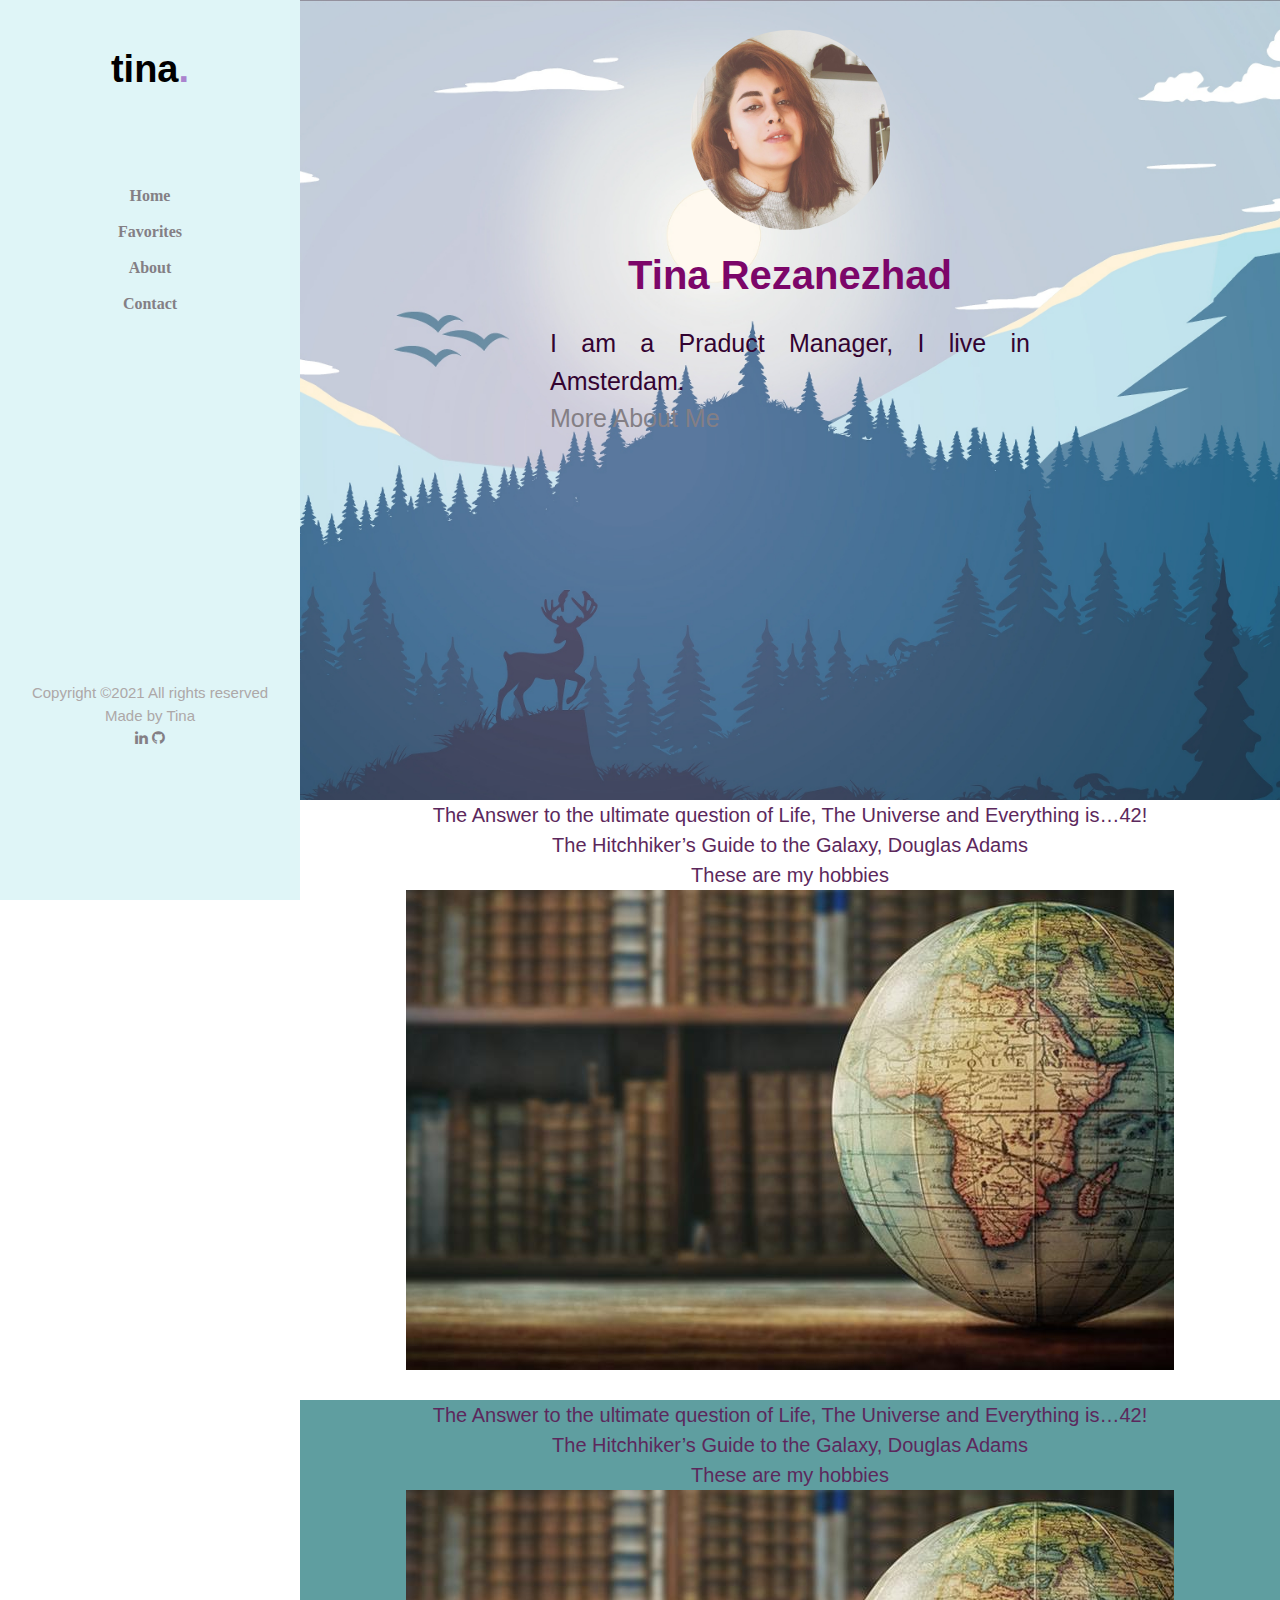
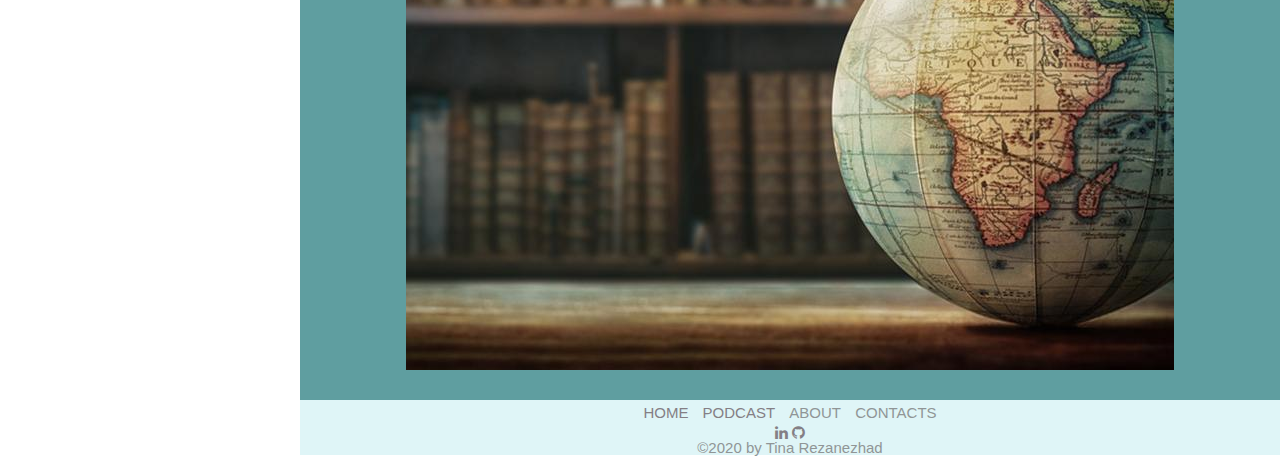
==== index.html @ e265ede6 "first commit" ====
<!DOCTYPE html>
<html>

<head>
    <meta charset="utf-8">
    <meta name="viewport" content="width=device-width, initial-scale=1.0">
    <title>Tina's Website</title>
    <link href="styles/style.css" rel="stylesheet">
    <link rel="preconnect" href="https://fonts.gstatic.com">
    <link rel="preconnect" href="https://fonts.gstatic.com">
    <link
        href="https://fonts.googleapis.com/css2?family=Indie+Flower&family=Playfair+Display:ital,wght@0,400;0,500;1,400&display=swap"
        rel="stylesheet">
    <link rel="stylesheet" href="font-awesome-4.7.0/css/font-awesome.min.css">
</head>

<body>
    <div class="container">
        <div class="sidenav">
            <aside class="side-aside" style="background-color: #DFF5F7">
                <h1 class="h-leftside" <a href="index.html">tina<span style="color: rgb(170, 131, 206);">.</span></a>
                </h1>

                <ul class="left-list">
                    <li><a href="index.html">Home</a></li>
                    <li><a href="favorites.html">Favorites</a></li>
                    <li><a href="about.html">About</a></li>
                    <li><a href="contact.html">Contact</a></li>
                </ul>
                <div class="left-cr">
                    <p> Copyright ©2021 All rights reserved <br> Made by Tina</p>

                    <ul>
                        <a href="https://www.linkedin.com/in/tinarezanezhad/">
                            <i class="fa fa-1x fa-linkedin"> </i>
                        </a>
                        <a href="https://github.com/TinaRezanezhad">
                            <i class="fa fa-1x fa-github"></i>
                        </a>
                    </ul>

                </div>

            </aside>
        </div>

        <div class="main">
            <div class="header">
                <img class=" round-img" src="images/tina-pic.jpeg" alt="My test image">
                <div class="main-p">
                    <h1 class="main-h1">Tina Rezanezhad</h1>
                    <p> I am a Praduct Manager, I live in Amsterdam.</p>
                    <a href="#me">More About Me</a>
                </div>
            </div>

            <div class="section" id="about" style="height: 600px;">
                <div class="hobbies-list">
                    <div class="quotes">
                        <p>The Answer to the ultimate question of Life, The Universe and Everything is…42!</p>
                        <p>The Hitchhiker’s Guide to the Galaxy, Douglas Adams</p>
                        <p class="h-hobbies"> These are my hobbies</p>
                        <img src="images/History.jpeg" alt="History">

                    </div>
                </div>
            </div>

            <div class="section" id="me" style="height: 600px; background-color: cadetblue;">
                <div class="hobbies-list">
                    <div class="quotes">
                        <p>The Answer to the ultimate question of Life, The Universe and Everything is…42!</p>
                        <p>The Hitchhiker’s Guide to the Galaxy, Douglas Adams</p>
                        <p class="h-hobbies"> These are my hobbies</p>
                        <img src="images/History.jpeg" alt="History">

                    </div>
                </div>
            </div>

            <footer>
                <ul>
                    <li> <a href=" www.google.com"> HOME </a></li>
                    <li> <a href="https://castbox.fm/channel/Bright-Camp-id3723975?country=us"> PODCAST </a></li>
                    <li> ABOUT </li>
                    <li> CONTACTS </li>
                </ul>
                <div>
                    <a href="https://www.linkedin.com/in/tinarezanezhad/">
                        <i class="fa fa-1x fa-linkedin"> </i>
                    </a>
                    <a href="https://github.com/TinaRezanezhad">
                        <i class="fa fa-1x fa-github"></i>
                    </a>
                </div>
                <p> ©2020 by Tina Rezanezhad</p>
            </footer>

        </div>

    </div>






    <script src="scripts/main.js"></script>
</body>

</html>
---- styles/style.css ----
/* http://meyerweb.com/eric/tools/css/reset/ 
   v2.0 | 20110126
   License: none (public domain)
*/

html, body, div, span, applet, object, iframe,
h1, h2, h3, h4, h5, h6, p, blockquote, pre,
a, abbr, acronym, address, big, cite, code,
del, dfn, em, img, ins, kbd, q, s, samp,
small, strike, strong, sub, sup, tt, var,
b, u, i, center,
dl, dt, dd, ol, ul, li,
fieldset, form, label, legend,
table, caption, tbody, tfoot, thead, tr, th, td,
article, aside, canvas, details, embed, 
figure, figcaption, footer, header, hgroup, 
menu, nav, output, ruby, section, summary,
time, mark, audio, video {
	margin: 0;
	padding: 0;
	border: 0;
	font-size: 100%;
	font: inherit;
	vertical-align: baseline;
}
/* HTML5 display-role reset for older browsers */
article, aside, details, figcaption, figure, 
footer, header, hgroup, menu, nav, section {
	display: block;
}
body {
  max-width: 1600px;
  line-height: 1;
  margin: 0;
  padding-left: 300px;
}


ol, ul {
	list-style: none;
}
blockquote, q {
	quotes: none;
}
blockquote:before, blockquote:after,
q:before, q:after {
	content: '';
	content: none;
}
table {
	border-collapse: collapse;
	border-spacing: 0;
}

html {
  scroll-behavior: smooth;
}

.header {
  text-align: center;
  margin-top: 0 ;
  padding-top: 0;
  height: 800px;
  background-image: url("../images/main6.jpg");
  background-attachment: fixed;
  background-position: center;
  background-repeat: no-repeat;
  background-size: cover;
}

.main-p {
  color: #330331;
  width: 500px;
  text-align:justify;
  line-height: 1.5;
  margin: auto;
  padding: 10px;
  font-size: 25px;
  font-family: 'Montserrat', sans-serif;
}

/* Clear floats after the columns */
.main:after {
  content: "";
  display: table;
  clear: both;
}

.round-img {
  border-radius: 50%;
  margin-left: auto;
  margin-right: auto;
  margin-top: 30px;
  width: 200px;
  height: 200px;
}

.main-h1 {
font-family:'Poppins', sans-serif;
font-size: 40px;
font-weight: 800;
color: #7c0669;
text-align: center;
margin-bottom: 20px;
}

button {
  position: relative;
  text-align: center;
  margin-left: 180px;
  margin-top: 100px;
  background-color: transparent;
  border-color: transparent;
  text-decoration:underline;
  font-size: 18px;
  color: rgb(114, 26, 114);
}

a {
  text-decoration: none;
}

* {
  box-sizing: border-box;
}

.quotes {
  font-size: 20px;
  color: #5c285c;
  font-weight: 400;
  font-family: serif;
  text-align: center;
  line-height: 1.5;
  padding-right: 0;
  font-family:'Poppins', sans-serif;
}


.main {
  margin-left: 0;
  font-size: 28px;
  padding: 0px 0px;
}

/* @media screen and (max-height: 450px) {
  .sidenav {padding-top: 15px;}
  .sidenav a {font-size: 18px;}
} */


.sidenav {
  background-color: #DFF5F7;
  height: 100%;
  text-align: center;
  width: 300px;
  position: fixed;
  z-index: 1;
  top: 0;
  left: 0;
  overflow-x: hidden;
}

.side-aside {
  padding-top: 50px;
}

.h-leftside {
 font-size: 38px;
 font-weight: 900;
 font-family: "Poppins", Arial, sans-serif;
}

.left-list{
  list-style-type: none;
  margin-top: 100px;
  padding-bottom: 50px;
  margin-bottom: 300px;
  font-weight: 800;
  display: block;
}
a:hover {
  color: rgb(198, 63, 224);
  text-decoration: underline;
}
a:link {
  color: rgb(132, 127, 133);
  background-color: transparent;
  text-decoration: none;
}
a:visited {
  /* color: pink; */
  background-color: transparent;
  text-decoration: none;
}

a:active {
  color: yellow;
  background-color: transparent;
  text-decoration: underline;
}

a:-webkit-any-link {
  cursor: pointer;
}

.left-cr {
  color: #ada8a8;
  font-family:Arial, Helvetica, sans-serif;
  font-size: 15px;
  line-height: 1.5;
  /* padding-bottom: 10px; */
}



.left-list li {
   margin:20px;
  } 

footer {
    color: #909596;  
    padding-right: 0;
    margin-right: 0;
    background-color:#DFF5F7;
    /* padding: 0; */
    text-align: center;
    bottom: 0;
    font-family:sans-serif;
    font-size: 15px;
    text-align: center;
  }
 
footer ul li {
  margin: 5px;
  padding: 0;
  font-family: Haettenschweiler, 'Arial Narrow Bold', sans-serif;
  font-size: 15px;
  font-weight: lighter;
  display: inline-block;
}
.favorite-page-image {
  width: 232.5px;
  height: 270px;
  display: inline-block;
  /* position: absolute; */
  top: 0;
  left: 0;
  right: 0;
  bottom: 0;
  z-index: -1;
  background: #000000;
  cursor: pointer;
  
  /* opacity: 0; */
  /* -moz-transition: all 0.3s ease;
  -o-transition: all 0.3s ease;
  -ms-transition: all 0.3s ease; */
  transition: all 0.3s ease;
}
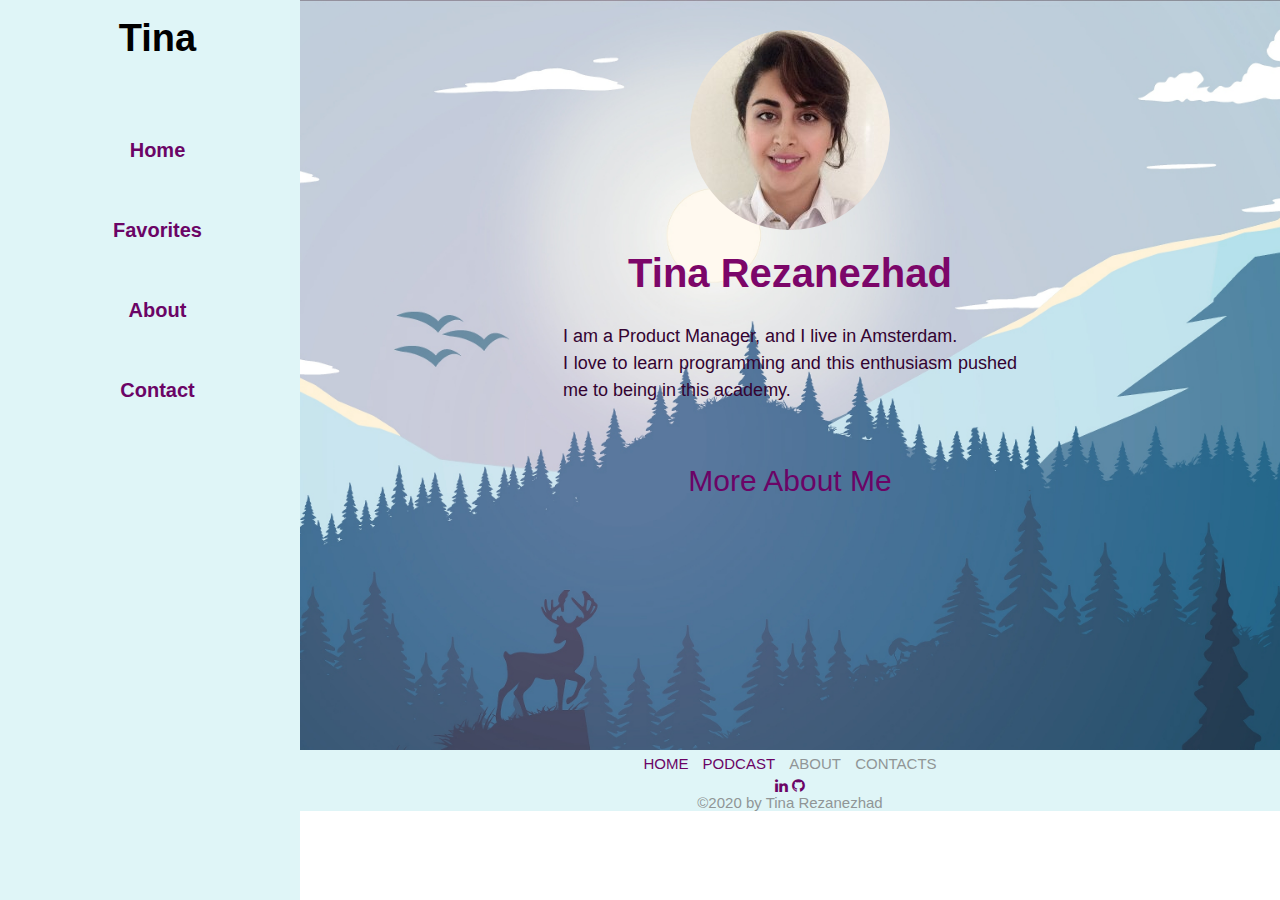
==== commit fade48e5: "first version of responsive layout" ====
--- a/index.html
+++ b/index.html
@@ -1,111 +1,84 @@
 <!DOCTYPE html>
 <html>
+<title>Tina's Website</title>
+<meta charset="UTF-8">
+<meta name="viewport" content="width=device-width, initial-scale=1">
+<link rel="stylesheet" href="styles/style.css">
+<link rel="stylesheet" href="https://cdnjs.cloudflare.com/ajax/libs/font-awesome/4.7.0/css/font-awesome.min.css">
 
-<head>
-    <meta charset="utf-8">
-    <meta name="viewport" content="width=device-width, initial-scale=1.0">
-    <title>Tina's Website</title>
-    <link href="styles/style.css" rel="stylesheet">
-    <link rel="preconnect" href="https://fonts.gstatic.com">
-    <link rel="preconnect" href="https://fonts.gstatic.com">
-    <link
-        href="https://fonts.googleapis.com/css2?family=Indie+Flower&family=Playfair+Display:ital,wght@0,400;0,500;1,400&display=swap"
-        rel="stylesheet">
-    <link rel="stylesheet" href="font-awesome-4.7.0/css/font-awesome.min.css">
-</head>
+<body style="max-width: 1600px;" class="content">
+    <!-- Sidebar/menu -->
+    <nav class="sidebar animate-left" id="mySidebar" style=" z-index:3;width:300px;background-color: #DFF5F7;"><br>
+        <div class="container">
+            <h1 class="h-leftside"><b>Tina</b></h1>
+        </div>
+        <div>
+            <ul class="left-list">
+                <li><a href="index.html">Home</a></li>
+                <li><a href="favorites.html">Favorites</a></li>
+                <li><a href="about.html">About</a></li>
+                <li><a href="contact.html">Contact</a></li>
+            </ul>
+        </div>
+    </nav>
 
-<body>
-    <div class="container">
-        <div class="sidenav">
-            <aside class="side-aside" style="background-color: #DFF5F7">
-                <h1 class="h-leftside" <a href="index.html">tina<span style="color: rgb(170, 131, 206);">.</span></a>
-                </h1>
 
-                <ul class="left-list">
-                    <li><a href="index.html">Home</a></li>
-                    <li><a href="favorites.html">Favorites</a></li>
-                    <li><a href="about.html">About</a></li>
-                    <li><a href="contact.html">Contact</a></li>
-                </ul>
-                <div class="left-cr">
-                    <p> Copyright ©2021 All rights reserved <br> Made by Tina</p>
+    <!-- Overlay effect when opening sidebar on small screens -->
+    <div class="overlay animate-opacity" onclick="close_menu()" title="close side menu" id="myOverlay"></div>
 
-                    <ul>
-                        <a href="https://www.linkedin.com/in/tinarezanezhad/">
-                            <i class="fa fa-1x fa-linkedin"> </i>
-                        </a>
-                        <a href="https://github.com/TinaRezanezhad">
-                            <i class="fa fa-1x fa-github"></i>
-                        </a>
-                    </ul>
-
-                </div>
-
-            </aside>
-        </div>
-
-        <div class="main">
-            <div class="header">
-                <img class=" round-img" src="images/tina-pic.jpeg" alt="My test image">
+    <!-- !PAGE CONTENT! -->
+    <div class="main" style="margin-left:300px">
+        <header class=" header container" id="portfolio">
+            <span class="button hide-large xxlarge burger hover-text-grey" onclick="show_menu()"><i
+                    class="fa fa-bars"></i></span>
+            <div>
+                <img class="round-img" src="images/0.jpeg" alt="My round image">
                 <div class="main-p">
                     <h1 class="main-h1">Tina Rezanezhad</h1>
-                    <p> I am a Praduct Manager, I live in Amsterdam.</p>
-                    <a href="#me">More About Me</a>
+                    <p> I am a Product Manager, and I live in Amsterdam. <br>
+                        I love to learn programming and this enthusiasm pushed me to being in this academy.
+                    </p>
+                </div>
+                <div style="color: rgb(173, 6, 159); margin-top: 50px; font-size: 30px;"><a href="#me">More About Me</a>
                 </div>
             </div>
 
-            <div class="section" id="about" style="height: 600px;">
-                <div class="hobbies-list">
-                    <div class="quotes">
-                        <p>The Answer to the ultimate question of Life, The Universe and Everything is…42!</p>
-                        <p>The Hitchhiker’s Guide to the Galaxy, Douglas Adams</p>
-                        <p class="h-hobbies"> These are my hobbies</p>
-                        <img src="images/History.jpeg" alt="History">
+        </header>
 
-                    </div>
-                </div>
-            </div>
-
-            <div class="section" id="me" style="height: 600px; background-color: cadetblue;">
-                <div class="hobbies-list">
-                    <div class="quotes">
-                        <p>The Answer to the ultimate question of Life, The Universe and Everything is…42!</p>
-                        <p>The Hitchhiker’s Guide to the Galaxy, Douglas Adams</p>
-                        <p class="h-hobbies"> These are my hobbies</p>
-                        <img src="images/History.jpeg" alt="History">
-
-                    </div>
-                </div>
-            </div>
-
-            <footer>
+        <footer>
+            <div>
                 <ul>
                     <li> <a href=" www.google.com"> HOME </a></li>
                     <li> <a href="https://castbox.fm/channel/Bright-Camp-id3723975?country=us"> PODCAST </a></li>
                     <li> ABOUT </li>
                     <li> CONTACTS </li>
                 </ul>
-                <div>
-                    <a href="https://www.linkedin.com/in/tinarezanezhad/">
-                        <i class="fa fa-1x fa-linkedin"> </i>
-                    </a>
-                    <a href="https://github.com/TinaRezanezhad">
-                        <i class="fa fa-1x fa-github"></i>
-                    </a>
-                </div>
-                <p> ©2020 by Tina Rezanezhad</p>
-            </footer>
-
-        </div>
+            </div>
+            <div>
+                <a href="https://www.linkedin.com/in/tinarezanezhad/"><i class="fa fa-1x fa-linkedin"> </i>
+                </a>
+                <a href="https://github.com/TinaRezanezhad"><i class="fa fa-1x fa-github"></i>
+                </a>
+            </div>
+            <p> ©2020 by Tina Rezanezhad</p>
+        </footer>
 
     </div>
 
+    <!-- End page content -->
 
+    <script>
+        function show_menu() {
+            document.getElementById("mySidebar").style.display = "block";
+            document.getElementById("myOverlay").style.display = "block";
+        }
 
+        function close_menu() {
+            document.getElementById("mySidebar").style.display = "none";
+            document.getElementById("myOverlay").style.display = "none";
+        }
+    </script>
 
-
-
-    <script src="scripts/main.js"></script>
 </body>
 
 </html>--- a/styles/style.css
+++ b/styles/style.css
@@ -1,89 +1,403 @@
-/* http://meyerweb.com/eric/tools/css/reset/ 
-   v2.0 | 20110126
-   License: none (public domain)
-*/
-
-html, body, div, span, applet, object, iframe,
-h1, h2, h3, h4, h5, h6, p, blockquote, pre,
-a, abbr, acronym, address, big, cite, code,
-del, dfn, em, img, ins, kbd, q, s, samp,
-small, strike, strong, sub, sup, tt, var,
-b, u, i, center,
-dl, dt, dd, ol, ul, li,
-fieldset, form, label, legend,
-table, caption, tbody, tfoot, thead, tr, th, td,
-article, aside, canvas, details, embed, 
-figure, figcaption, footer, header, hgroup, 
-menu, nav, output, ruby, section, summary,
-time, mark, audio, video {
-	margin: 0;
-	padding: 0;
-	border: 0;
-	font-size: 100%;
-	font: inherit;
-	vertical-align: baseline;
-}
-/* HTML5 display-role reset for older browsers */
-article, aside, details, figcaption, figure, 
-footer, header, hgroup, menu, nav, section {
-	display: block;
-}
+html,
+body,
+div,
+span,
+applet,
+object,
+iframe,
+h1,
+h2,
+h3,
+h4,
+h5,
+h6,
+p,
+blockquote,
+pre,
+a,
+abbr,
+acronym,
+address,
+big,
+cite,
+code,
+del,
+dfn,
+em,
+img,
+ins,
+kbd,
+q,
+s,
+samp,
+small,
+strike,
+strong,
+sub,
+sup,
+tt,
+var,
+b,
+u,
+i,
+center,
+dl,
+dt,
+dd,
+ol,
+ul,
+li,
+fieldset,
+form,
+label,
+legend,
+table,
+caption,
+tbody,
+tfoot,
+thead,
+tr,
+th,
+td,
+article,
+aside,
+canvas,
+details,
+embed,
+figure,
+figcaption,
+footer,
+header,
+hgroup,
+menu,
+nav,
+output,
+ruby,
+section,
+summary,
+time,
+mark,
+audio,
+video {
+  margin: 0;
+  padding: 0;
+  border: 0;
+  font-size: 100%;
+  font: inherit;
+  vertical-align: baseline;
+}
+
+body,
+h1,
+h2,
+h3,
+h4,
+h5,
+h6 {
+  font-family: "Raleway", sans-serif
+}
+
+html {
+  box-sizing: border-box;
+}
+
+*,
+*:before,
+*:after {
+  box-sizing: inherit;
+}
+
+/* Extract from normalize.css by Nicolas Gallagher and Jonathan Neal git.io/normalize */
+html {
+  -ms-text-size-adjust: 100%;
+  -webkit-text-size-adjust: 100%;
+}
+
 body {
-  max-width: 1600px;
-  line-height: 1;
   margin: 0;
-  padding-left: 300px;
-}
-
-
-ol, ul {
-	list-style: none;
-}
-blockquote, q {
-	quotes: none;
-}
-blockquote:before, blockquote:after,
-q:before, q:after {
-	content: '';
-	content: none;
-}
-table {
-	border-collapse: collapse;
-	border-spacing: 0;
+}
+
+article,
+aside,
+details,
+figcaption,
+figure,
+footer,
+header,
+main,
+menu,
+nav,
+section {
+  display: block;
+}
+
+summary {
+  display: list-item;
+}
+
+audio,
+canvas,
+progress,
+video {
+  display: inline-block;
+}
+
+progress {
+  vertical-align: baseline;
+}
+
+audio:not([controls]) {
+  display: none;
+  height: 0;
+}
+
+[hidden],
+template {
+  display: none;
+}
+
+a {
+  background-color: transparent;
+  text-decoration: none;
+  color: #6b0466;
+}
+
+a:active,
+a:hover {
+  outline-width: 0;
+  color: rgb(216, 53, 167);
+}
+
+abbr[title] {
+  border-bottom: none;
+  text-decoration: underline;
+  text-decoration: underline dotted;
+}
+
+b,
+strong {
+  font-weight: bolder;
+}
+
+dfn {
+  font-style: italic;
+}
+
+mark {
+  background: #ff0;
+  color: #000;
+}
+
+small {
+  font-size: 80%;
+}
+
+sub,
+sup {
+  font-size: 75%;
+  line-height: 0;
+  position: relative;
+  vertical-align: baseline;
+}
+
+sub {
+  bottom: -0.25em;
+}
+
+sup {
+  top: -0.5em;
+}
+
+figure {
+  margin: 1em 40px;
+}
+
+img {
+  border-style: none;
+}
+
+code,
+kbd,
+pre,
+samp {
+  font-family: monospace, monospace;
+  font-size: 1em;
+}
+
+hr {
+  box-sizing: content-box;
+  height: 0;
+  overflow: visible;
+}
+
+button,
+input,
+select,
+textarea,
+optgroup {
+  font: inherit;
+  margin: 0;
+}
+
+optgroup {
+  font-weight: bold;
+}
+
+button,
+input {
+  overflow: cble;
+}
+
+button,
+select {
+  text-transform: none;
+}
+
+button,
+[type="button"],
+[type="reset"],
+[type="submit"] {
+  -webkit-appearance: button;
+}
+
+button::-moz-focus-inner,
+[type="button"]::-moz-focus-inner,
+[type="reset"]::-moz-focus-inner,
+[type="submit"]::-moz-focus-inner {
+  border-style: none;
+  padding: 0;
+}
+
+button:-moz-focusring,
+[type="button"]:-moz-focusring,
+[type="reset"]:-moz-focusring,
+[type="submit"]:-moz-focusring {
+  outline: 1px dotted ButtonText;
+}
+
+fieldset {
+  border: 1px solid #c0c0c0;
+  margin: 0 2px;
+  padding: 0.35em 0.625em 0.75em;
+}
+
+legend {
+  color: inherit;
+  display: table;
+  max-width: 100%;
+  padding: 0;
+  white-space: normal;
+}
+
+textarea {
+  overflow: auto;
+}
+
+[type="checkbox"],
+[type="radio"] {
+  padding: 0;
+}
+
+[type="number"]::-webkit-inner-spin-button,
+[type="number"]::-webkit-outer-spin-button {
+  height: auto;
+}
+
+[type="search"] {
+  -webkit-appearance: textfield;
+  outline-offset: -2px;
+}
+
+[type="search"]::-webkit-search-decoration {
+  -webkit-appearance: none;
+}
+
+::-webkit-file-upload-button {
+  -webkit-appearance: button;
+  font: inherit;
+}
+
+/* End extract */
+
+/* My CSS */
+html,
+body {
+  font-family: Verdana, sans-serif;
+  font-size: 15px;
+  /* line-height: 1.5; */
 }
 
 html {
-  scroll-behavior: smooth;
-}
-
-.header {
-  text-align: center;
-  margin-top: 0 ;
-  padding-top: 0;
-  height: 800px;
-  background-image: url("../images/main6.jpg");
-  background-attachment: fixed;
-  background-position: center;
-  background-repeat: no-repeat;
-  background-size: cover;
-}
-
-.main-p {
-  color: #330331;
-  width: 500px;
-  text-align:justify;
-  line-height: 1.5;
-  margin: auto;
-  padding: 10px;
-  font-size: 25px;
-  font-family: 'Montserrat', sans-serif;
-}
-
-/* Clear floats after the columns */
-.main:after {
-  content: "";
-  display: table;
-  clear: both;
+  overflow-x: hidden;
+}
+
+.content {
+  margin-left: auto;
+  margin-right: auto;
+}
+
+.sidebar {
+  height: 100%;
+  width: 300px;
+  background-color: #fff;
+  position: fixed !important;
+  z-index: 3;
+  overflow: auto;
+  padding-left: 15px;
+  text-align: center;
+}
+
+.side-aside {
+  padding-top: 50px;
+}
+
+.h-leftside {
+  font-size: 38px;
+  font-weight: 900;
+  font-family: "Poppins", Arial, sans-serif;
+}
+
+.left-list {
+  list-style-type: none;
+  margin-top: 50px;
+  padding-bottom: 50px;
+  margin-bottom: 200px;
+  font-weight: 800;
+  display: block;
+  line-height: 4;
+  font-size: 20px;
+  font-weight: 400px;
+}
+
+.animate-left {
+  position: relative;
+  animation: animateleft 0.4s;
+}
+
+@keyframes animateleft {
+  from {
+    left: -300px;
+    opacity: 0;
+  }
+
+  to {
+    left: 0;
+    opacity: 1;
+  }
+}
+
+.animate-opacity {
+  animation: opac 0.8s;
+}
+
+@keyframes opac {
+  from {
+    opacity: 0;
+  }
+
+  to {
+    opacity: 1;
+  }
 }
 
 .round-img {
@@ -95,167 +409,190 @@
   height: 200px;
 }
 
-.main-h1 {
-font-family:'Poppins', sans-serif;
-font-size: 40px;
-font-weight: 800;
-color: #7c0669;
-text-align: center;
-margin-bottom: 20px;
-}
-
-button {
-  position: relative;
-  text-align: center;
-  margin-left: 180px;
-  margin-top: 100px;
-  background-color: transparent;
-  border-color: transparent;
-  text-decoration:underline;
-  font-size: 18px;
-  color: rgb(114, 26, 114);
-}
-
-a {
-  text-decoration: none;
-}
-
-* {
-  box-sizing: border-box;
-}
-
-.quotes {
-  font-size: 20px;
-  color: #5c285c;
-  font-weight: 400;
-  font-family: serif;
-  text-align: center;
-  line-height: 1.5;
-  padding-right: 0;
-  font-family:'Poppins', sans-serif;
-}
-
-
-.main {
-  margin-left: 0;
-  font-size: 28px;
-  padding: 0px 0px;
-}
-
-/* @media screen and (max-height: 450px) {
-  .sidenav {padding-top: 15px;}
-  .sidenav a {font-size: 18px;}
-} */
-
-
-.sidenav {
-  background-color: #DFF5F7;
+div img {
+  border-radius: 50%;
+  margin-left: auto;
+  margin-right: auto;
+  margin-top: 30px;
+  width: 200px;
+  height: 200px;
+}
+
+.overlay {
+  cursor: pointer;
+  position: fixed;
+  display: none;
+  width: 100%;
   height: 100%;
-  text-align: center;
-  width: 300px;
-  position: fixed;
-  z-index: 1;
-  top: 0;
-  left: 0;
-  overflow-x: hidden;
-}
-
-.side-aside {
-  padding-top: 50px;
-}
-
-.h-leftside {
- font-size: 38px;
- font-weight: 900;
- font-family: "Poppins", Arial, sans-serif;
-}
-
-.left-list{
-  list-style-type: none;
-  margin-top: 100px;
-  padding-bottom: 50px;
-  margin-bottom: 300px;
-  font-weight: 800;
-  display: block;
-}
-a:hover {
-  color: rgb(198, 63, 224);
-  text-decoration: underline;
-}
-a:link {
-  color: rgb(132, 127, 133);
-  background-color: transparent;
-  text-decoration: none;
-}
-a:visited {
-  /* color: pink; */
-  background-color: transparent;
-  text-decoration: none;
-}
-
-a:active {
-  color: yellow;
-  background-color: transparent;
-  text-decoration: underline;
-}
-
-a:-webkit-any-link {
-  cursor: pointer;
-}
-
-.left-cr {
-  color: #ada8a8;
-  font-family:Arial, Helvetica, sans-serif;
-  font-size: 15px;
-  line-height: 1.5;
-  /* padding-bottom: 10px; */
-}
-
-
-
-.left-list li {
-   margin:20px;
-  } 
-
-footer {
-    color: #909596;  
-    padding-right: 0;
-    margin-right: 0;
-    background-color:#DFF5F7;
-    /* padding: 0; */
-    text-align: center;
-    bottom: 0;
-    font-family:sans-serif;
-    font-size: 15px;
-    text-align: center;
-  }
- 
-footer ul li {
-  margin: 5px;
-  padding: 0;
-  font-family: Haettenschweiler, 'Arial Narrow Bold', sans-serif;
-  font-size: 15px;
-  font-weight: lighter;
-  display: inline-block;
-}
-.favorite-page-image {
-  width: 232.5px;
-  height: 270px;
-  display: inline-block;
-  /* position: absolute; */
   top: 0;
   left: 0;
   right: 0;
   bottom: 0;
-  z-index: -1;
-  background: #000000;
+  background-color: rgba(0, 0, 0, 0.5);
+  z-index: 2;
+}
+
+.main {
+  margin-left: 300px;
+  transition: margin-left 0.4s;
+}
+
+.main-h1 {
+  font-family: 'Poppins', sans-serif;
+  font-size: 40px;
+  font-weight: 800;
+  color: #7c0669;
+  text-align: center;
+  margin-bottom: 20px;
+}
+
+.h-hobbies {
+  color: #6b0466;
+  font-size: 30px;
+  font-weight: 50px;
+  margin-left: 350px;
+}
+
+figure {
+  width: 40%;
+  text-align: center;
+  font-style: italic;
+  font-weight: 200px;
+  font-size: 15px;
+  /* text-indent: 0; */
+  border: none;
+  margin: 0.5em;
+  padding: 0.5em;
+  display: inline-block;
+}
+
+
+.button {
+  border: none;
+  display: inline-block;
+  padding: 8px 16px;
+  vertical-align: middle;
+  overflow: hidden;
+  text-decoration: none;
+  color: inherit;
+  background-color: inherit;
+  text-align: center;
   cursor: pointer;
-  
-  /* opacity: 0; */
-  /* -moz-transition: all 0.3s ease;
-  -o-transition: all 0.3s ease;
-  -ms-transition: all 0.3s ease; */
-  transition: all 0.3s ease;
-}
-
-
+  white-space: nowrap;
+  width: 100%;
+  text-align: left;
+  padding: 8px 16px;
+  font-size: 36px !important;
+
+  -webkit-touch-callout: none;
+  -webkit-user-select: none;
+  -khtml-user-select: none;
+  -moz-user-select: none;
+  -ms-user-select: none;
+  user-select: none;
+}
+
+
+.button:disabled {
+  cursor: not-allowed;
+  opacity: 0.3;
+}
+
+.button:hover {
+  color: #000 !important;
+  background-color: #ccc !important;
+}
+
+
+.hover-text-grey:hover {
+  color: #757575 !important;
+}
+
+.container:after,
+.container:before {
+  content: "";
+  display: table;
+  clear: both;
+}
+
+.container {
+  padding: 0.01em 16px;
+}
+
+footer {
+  color: #909596;
+  background-color: #dff5f7;
+  text-align: center;
+  bottom: 0;
+  font-family: sans-serif;
+  font-size: 15px;
+  text-align: center;
+}
+
+footer ul li {
+  margin: 5px;
+  padding: 0;
+  font-family: Haettenschweiler, "Arial Narrow Bold", sans-serif;
+  font-size: 15px;
+  font-weight: lighter;
+  display: inline-block;
+}
+
+.main-p {
+  color: #330331;
+  width: 500px;
+  text-align: justify;
+  line-height: 1.5;
+  margin: auto;
+  padding: 10px;
+  font-size: 25px;
+  font-family: "Montserrat", sans-serif;
+}
+
+.header {
+  text-align: center;
+  margin-top: 0;
+  padding-top: 0;
+  height: 750px;
+  background-image: url("../images/main6.jpg");
+  background-attachment: fixed;
+  background-position: center;
+  background-repeat: no-repeat;
+  background-size: cover;
+}
+
+@media (min-width: 993px) {
+  .sidebar {
+    display: block !important;
+  }
+
+  .overlay {
+    display: none !important;
+  }
+
+  .burger {
+    display: none !important;
+  }
+
+  .main-p {
+    width: 50%;
+    font-size: 18px;
+  }
+}
+
+@media (max-width: 992px) {
+  .sidebar {
+    display: none;
+  }
+
+  .main {
+    margin-left: 0 !important;
+    margin-right: 0 !important;
+  }
+
+  .main-p {
+    width: 100%;
+    font-size: 20px;
+    color: rgb(223, 205, 205);
+  }
+}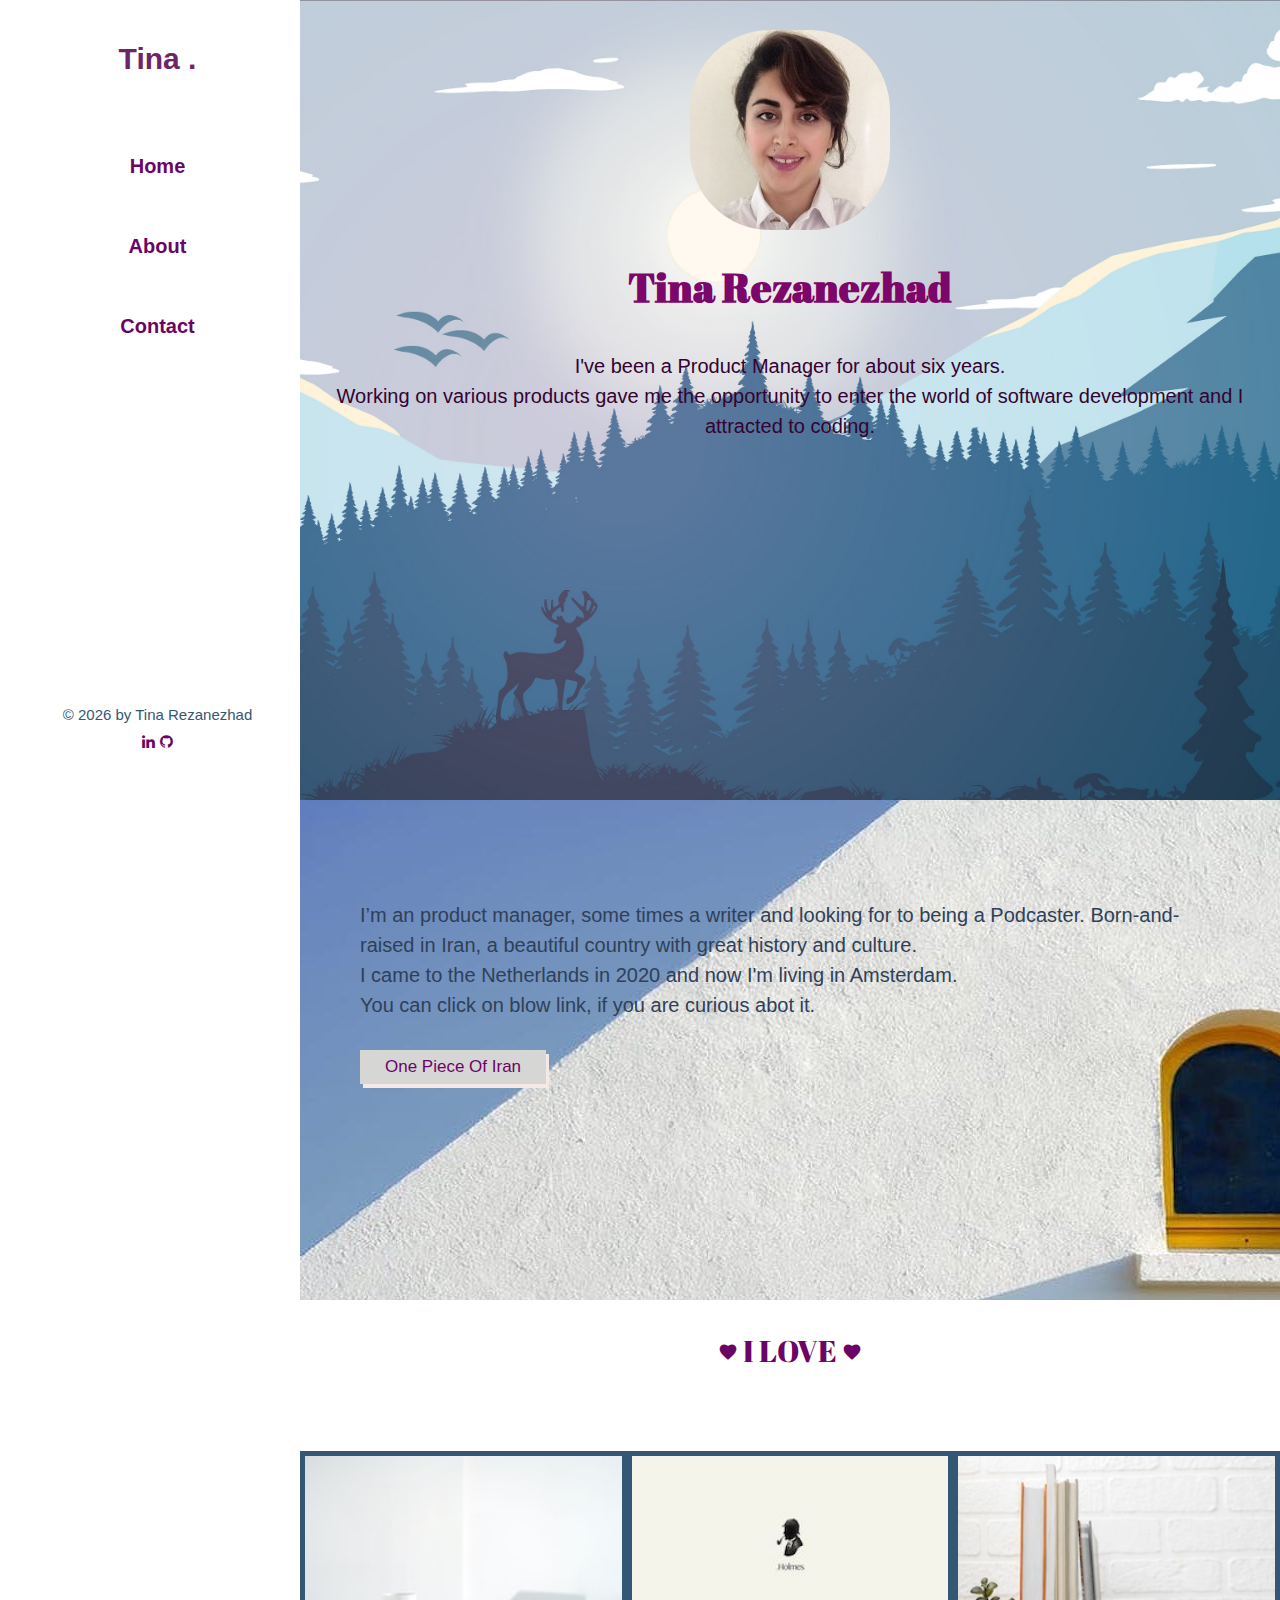
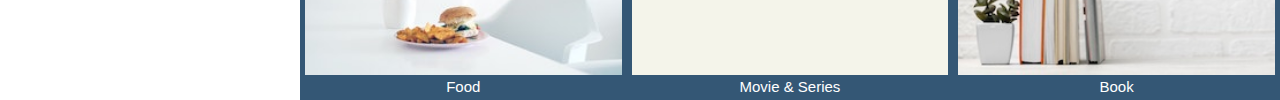
==== commit 1631c024: "new version of my site" ====
--- a/index.html
+++ b/index.html
@@ -4,64 +4,103 @@
 <meta charset="UTF-8">
 <meta name="viewport" content="width=device-width, initial-scale=1">
 <link rel="stylesheet" href="styles/style.css">
+<!-- <link rel="javascript" href="scripts/main.js"> -->
+<script type="text/javascript" src="main.js"></script>
+<!-- <link rel="stylesheet" href="https://fonts.googleapis.com/icon?family=Material+Icons"> -->
+<link href="https://fonts.googleapis.com/icon?family=Material+Icons" rel="stylesheet">
+<link rel="preconnect" href="https://fonts.gstatic.com">
+<link href="https://fonts.googleapis.com/css2?family=Abril+Fatface&display=swap" rel="stylesheet">
+
 <link rel="stylesheet" href="https://cdnjs.cloudflare.com/ajax/libs/font-awesome/4.7.0/css/font-awesome.min.css">
+<link rel="icon" type="image/svg+xml" href="images/favicon.png">
 
 <body style="max-width: 1600px;" class="content">
     <!-- Sidebar/menu -->
-    <nav class="sidebar animate-left" id="mySidebar" style=" z-index:3;width:300px;background-color: #DFF5F7;"><br>
-        <div class="container">
-            <h1 class="h-leftside"><b>Tina</b></h1>
-        </div>
+    <nav class="sidebar animate-left" id="mySidebar" style=" z-index:3;width:300px;background-color: #FFFFFF;"><br>
+        <h1 class="nav-h">Tina <span>.</span></h1>
         <div>
             <ul class="left-list">
                 <li><a href="index.html">Home</a></li>
-                <li><a href="favorites.html">Favorites</a></li>
-                <li><a href="about.html">About</a></li>
-                <li><a href="contact.html">Contact</a></li>
+                <li><a href="#about">About</a></li>
+                <li><a href="#contact">Contact</a></li>
             </ul>
         </div>
+        <div style="margin-top: 290px;">
+            <p style="color: #345775;"> &copy; <span id="year"></span> by Tina Rezanezhad</p>
+            <div style="text-align: center; margin-top: 10px;">
+                <a href="https://www.linkedin.com/in/tinarezanezhad/"><i class="fa fa-1x fa-linkedin"> </i>
+                </a>
+                <a href="https://github.com/TinaRezanezhad"><i class="fa fa-1x fa-github"></i>
+                </a>
+            </div>
+            <div>
+                <h3></h3>
+                <p id="curday"></p>
+            </div>
+        </div>
     </nav>
+
 
 
     <!-- Overlay effect when opening sidebar on small screens -->
     <div class="overlay animate-opacity" onclick="close_menu()" title="close side menu" id="myOverlay"></div>
 
     <!-- !PAGE CONTENT! -->
-    <div class="main" style="margin-left:300px">
-        <header class=" header container" id="portfolio">
+    <div class="main">
+        <header class="header" id="portfolio">
             <span class="button hide-large xxlarge burger hover-text-grey" onclick="show_menu()"><i
                     class="fa fa-bars"></i></span>
             <div>
-                <img class="round-img" src="images/0.jpeg" alt="My round image">
-                <div class="main-p">
+                <img class="round-img" src="images/mypic.jpeg" alt="My round image">
+                <div>
                     <h1 class="main-h1">Tina Rezanezhad</h1>
-                    <p> I am a Product Manager, and I live in Amsterdam. <br>
-                        I love to learn programming and this enthusiasm pushed me to being in this academy.
+                    <p class="main-p"> I've been a Product Manager for about six years. <br>
+                        Working on various products gave me the opportunity to enter the world of software
+                        development and I attracted to coding. <br>
                     </p>
-                </div>
-                <div style="color: rgb(173, 6, 159); margin-top: 50px; font-size: 30px;"><a href="#me">More About Me</a>
                 </div>
             </div>
 
         </header>
 
-        <footer>
-            <div>
-                <ul>
-                    <li> <a href=" www.google.com"> HOME </a></li>
-                    <li> <a href="https://castbox.fm/channel/Bright-Camp-id3723975?country=us"> PODCAST </a></li>
-                    <li> ABOUT </li>
-                    <li> CONTACTS </li>
-                </ul>
+        <!-- About me -->
+        <div class="aboutme" id="about">
+
+            <p class="aboutme-p"> I’m an product manager, some times a writer and looking for to being a Podcaster.
+                Born-and-raised in
+                Iran, a beautiful country with great
+                history and culture. <br>
+                I came to the Netherlands in 2020 and now I'm living in Amsterdam. <br>
+                You can click on blow link, if you are curious abot it.
+            </p>
+            <button class="aboutme-button">
+                <a href="Iran.html"> One Piece Of Iran</a>
+            </button>
+
+        </div>
+
+        <div style="padding: 30px;">
+            <p class="h-hobbies" style="margin-bottom: 50px;"><i style="font-size: 20px;"
+                    class="material-icons">favorite</i>
+                I LOVE <i style="font-size: 20px;" class="material-icons">favorite</i></p>
+        </div>
+
+        <div style="background-color: #345775;" class="row">
+            <div class="column">
+                <img src="images/food.jpeg" alt="Food" style="width:100%">
+                <p style="text-align: center; color: #FFFFFF;">Food</p>
             </div>
-            <div>
-                <a href="https://www.linkedin.com/in/tinarezanezhad/"><i class="fa fa-1x fa-linkedin"> </i>
-                </a>
-                <a href="https://github.com/TinaRezanezhad"><i class="fa fa-1x fa-github"></i>
-                </a>
+
+            <div class="column">
+                <img src="images/movie.jpg" alt="Movie" style="width:100%">
+                <p style="text-align: center; color: #FFFFFF;">Movie & Series</p>
             </div>
-            <p> ©2020 by Tina Rezanezhad</p>
-        </footer>
+            <div class="column">
+                <img src="images/newbook.jpg" alt="Book" style="width:100%">
+                <p style="text-align: center; color: #FFFFFF;">Book</p>
+
+            </div>
+        </div>
 
     </div>
 
@@ -77,6 +116,8 @@
             document.getElementById("mySidebar").style.display = "none";
             document.getElementById("myOverlay").style.display = "none";
         }
+
+        document.getElementById("year").innerHTML = new Date().getFullYear();
     </script>
 
 </body>
--- a/styles/style.css
+++ b/styles/style.css
@@ -5,12 +5,6 @@
 applet,
 object,
 iframe,
-h1,
-h2,
-h3,
-h4,
-h5,
-h6,
 p,
 blockquote,
 pre,
@@ -88,7 +82,6 @@
 }
 
 body,
-h1,
 h2,
 h3,
 h4,
@@ -135,26 +128,6 @@
   display: list-item;
 }
 
-audio,
-canvas,
-progress,
-video {
-  display: inline-block;
-}
-
-progress {
-  vertical-align: baseline;
-}
-
-audio:not([controls]) {
-  display: none;
-  height: 0;
-}
-
-[hidden],
-template {
-  display: none;
-}
 
 a {
   background-color: transparent;
@@ -168,90 +141,6 @@
   color: rgb(216, 53, 167);
 }
 
-abbr[title] {
-  border-bottom: none;
-  text-decoration: underline;
-  text-decoration: underline dotted;
-}
-
-b,
-strong {
-  font-weight: bolder;
-}
-
-dfn {
-  font-style: italic;
-}
-
-mark {
-  background: #ff0;
-  color: #000;
-}
-
-small {
-  font-size: 80%;
-}
-
-sub,
-sup {
-  font-size: 75%;
-  line-height: 0;
-  position: relative;
-  vertical-align: baseline;
-}
-
-sub {
-  bottom: -0.25em;
-}
-
-sup {
-  top: -0.5em;
-}
-
-figure {
-  margin: 1em 40px;
-}
-
-img {
-  border-style: none;
-}
-
-code,
-kbd,
-pre,
-samp {
-  font-family: monospace, monospace;
-  font-size: 1em;
-}
-
-hr {
-  box-sizing: content-box;
-  height: 0;
-  overflow: visible;
-}
-
-button,
-input,
-select,
-textarea,
-optgroup {
-  font: inherit;
-  margin: 0;
-}
-
-optgroup {
-  font-weight: bold;
-}
-
-button,
-input {
-  overflow: cble;
-}
-
-button,
-select {
-  text-transform: none;
-}
 
 button,
 [type="button"],
@@ -319,6 +208,10 @@
 
 /* End extract */
 
+html {
+  scroll-behavior: smooth;
+}
+
 /* My CSS */
 html,
 body {
@@ -337,9 +230,10 @@
 }
 
 .sidebar {
-  height: 100%;
+  height: 1400px;
   width: 300px;
-  background-color: #fff;
+  max-width: 1400px;
+  background-color: #C4CDDC;
   position: fixed !important;
   z-index: 3;
   overflow: auto;
@@ -347,6 +241,14 @@
   text-align: center;
 }
 
+.nav-h {
+  margin-top: 25px;
+  color: #6D2567;
+  font-size: 30px;
+  font-family: poppins, Arial, sans-serif;
+}
+
+
 .side-aside {
   padding-top: 50px;
 }
@@ -361,7 +263,6 @@
   list-style-type: none;
   margin-top: 50px;
   padding-bottom: 50px;
-  margin-bottom: 200px;
   font-weight: 800;
   display: block;
   line-height: 4;
@@ -401,7 +302,7 @@
 }
 
 .round-img {
-  border-radius: 50%;
+  border-radius: 40%;
   margin-left: auto;
   margin-right: auto;
   margin-top: 30px;
@@ -409,14 +310,6 @@
   height: 200px;
 }
 
-div img {
-  border-radius: 50%;
-  margin-left: auto;
-  margin-right: auto;
-  margin-top: 30px;
-  width: 200px;
-  height: 200px;
-}
 
 .overlay {
   cursor: pointer;
@@ -438,33 +331,68 @@
 }
 
 .main-h1 {
-  font-family: 'Poppins', sans-serif;
+  font-family: 'Abril Fatface', cursive;
   font-size: 40px;
   font-weight: 800;
   color: #7c0669;
   text-align: center;
-  margin-bottom: 20px;
+  margin: 50 50 50 0;
+}
+
+.div-hobby {
+  width: 50%;
+  margin: 0 auto;
 }
 
 .h-hobbies {
   color: #6b0466;
   font-size: 30px;
   font-weight: 50px;
-  margin-left: 350px;
-}
-
-figure {
-  width: 40%;
-  text-align: center;
-  font-style: italic;
-  font-weight: 200px;
-  font-size: 15px;
-  /* text-indent: 0; */
-  border: none;
-  margin: 0.5em;
-  padding: 0.5em;
+  text-align: center;
+  margin-bottom: 50px;
+  width: 50%;
+  margin: 0 auto;
+  font-family: 'Abril Fatface', cursive;
+}
+
+
+.column {
+  float: left;
+  width: 33.33%;
+  padding: 5px;
+}
+
+/* Clearfix (clear floats) */
+.row::after {
+  content: "";
+  clear: both;
+  display: table;
+}
+
+
+
+.hobbies {
   display: inline-block;
-}
+  text-align: center;
+  font-size: 30px;
+  color: #16364C;
+  width: 150px;
+  /* height: 400px; */
+}
+
+
+.more-me {
+  font-size: 20px;
+  font-weight: 500px;
+  color: #1a3b5e;
+  text-align: center;
+  font-family: "Montserrat", sans-serif;
+  /* margin: 0;
+  padding: 0; */
+  margin-top: 70px;
+  align-items: center;
+}
+
 
 
 .button {
@@ -517,16 +445,21 @@
 
 .container {
   padding: 0.01em 16px;
+  margin-bottom: 50px;
 }
 
 footer {
   color: #909596;
-  background-color: #dff5f7;
+  background-color: #eeebee;
   text-align: center;
   bottom: 0;
   font-family: sans-serif;
   font-size: 15px;
   text-align: center;
+  width: 1150px;
+  margin: 0 auto;
+  float: right;
+  margin-top: 50px;
 }
 
 footer ul li {
@@ -540,20 +473,38 @@
 
 .main-p {
   color: #330331;
-  width: 500px;
-  text-align: justify;
+  /* width: 50%; */
+  text-align: center;
   line-height: 1.5;
   margin: auto;
   padding: 10px;
-  font-size: 25px;
+  font-size: 20px;
   font-family: "Montserrat", sans-serif;
 }
+
+/* .hero-wrap, .img, .blog-img, .user-img {
+  background-size: cover;
+  background-repeat: no-repeat;
+  background-position: center center;
+}
+.photography-entry {
+  height: 270px;
+  display: block;
+  z-index: 0;
+  position: relative;
+}
+.align-items-center {
+  -webkit-box-align: center!important;
+  -ms-flex-align: center!important;
+  align-items: center!important;
+}
+ */
 
 .header {
   text-align: center;
   margin-top: 0;
   padding-top: 0;
-  height: 750px;
+  height: 800px;
   background-image: url("../images/main6.jpg");
   background-attachment: fixed;
   background-position: center;
@@ -561,6 +512,43 @@
   background-size: cover;
 }
 
+.aboutme {
+  /* background-image: url("../images/main4.jpg"); */
+  background-color: #FEFEFE;
+  padding: 60px;
+  height: 500px;
+  align-items: center;
+  font-size: 20px;
+  background-image: url("../images/window.jpg");
+  background-repeat: no-repeat;
+}
+
+.aboutme-p {
+  line-height: 1.5;
+  color: #2F4059;
+  font-family: "Montserrat", sans-serif;
+  margin-bottom: 30px;
+  margin-top: 40px;
+
+}
+
+
+.aboutme-button {
+  text-align: center;
+  background-color: #D6D6D4;
+  box-shadow: 3px 4px 0px 0px #f5e9e8;
+  display: inline-block;
+  cursor: pointer;
+  color: #ffffff;
+  font-size: 17px;
+  padding: 7px 25px;
+  text-decoration: none;
+  border: none;
+  
+}
+
+
+
 @media (min-width: 993px) {
   .sidebar {
     display: block !important;
@@ -570,13 +558,18 @@
     display: none !important;
   }
 
+  .footer {
+    text-align: center;
+    width: 50%;
+  }
+
   .burger {
     display: none !important;
   }
 
-  .main-p {
+  .main-p .more-me {
     width: 50%;
-    font-size: 18px;
+    font-size: 15px;
   }
 }
 
@@ -590,9 +583,14 @@
     margin-right: 0 !important;
   }
 
-  .main-p {
-    width: 100%;
-    font-size: 20px;
+  .main-p .more-me {
+    /* width: 50%; */
+    font-size: 15px;
     color: rgb(223, 205, 205);
   }
+
+  .footer {
+    text-align: center;
+    width: 50%;
+  }
 }